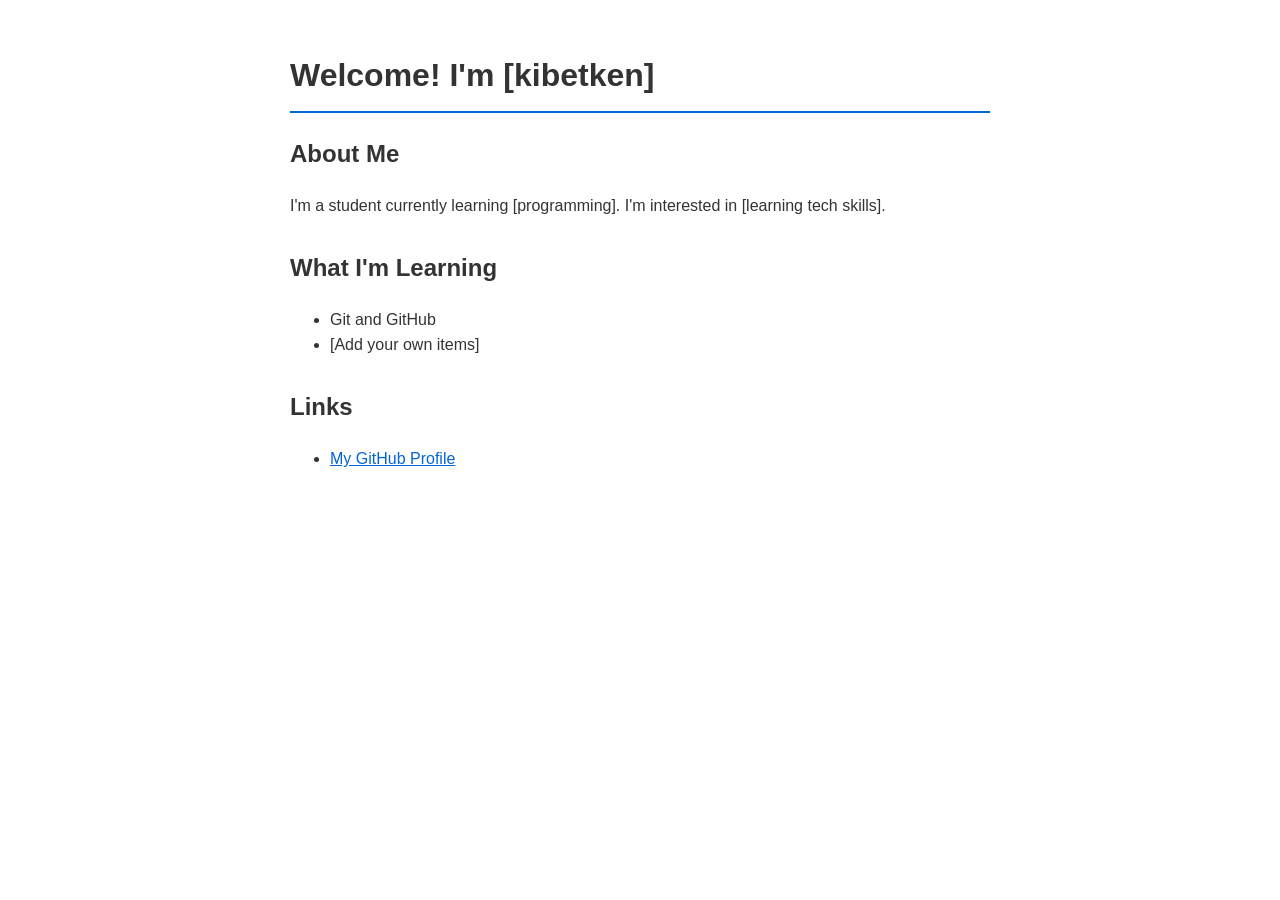
==== Index.html @ 1c2c4cef "Update Index.html" ====
<!DOCTYPE html>
<html lang="en">
<head>
    <meta charset="UTF-8">
    <meta name="viewport" content="width=device-width, initial-scale=1.0">
    <title>My Personal Site</title>
    <style>
        body {
            font-family: Arial, sans-serif;
            max-width: 700px;
            margin: 50px auto;
            padding: 0 20px;
            line-height: 1.6;
            color: #333;
        }
        h1 {
            border-bottom: 2px solid #0366d6;
            padding-bottom: 10px;
        }
        a {
            color: #0366d6;
        }
        .section {
            margin-bottom: 30px;
        }
    </style>
</head>
<body>
    <h1>Welcome! I'm [kibetken]</h1>

    <div class="section">
        <h2>About Me</h2>
        <p>I'm a student currently learning [programming]. I'm interested in [learning tech skills].</p>
    </div>

    <div class="section">
        <h2>What I'm Learning</h2>
        <ul>
            <li>Git and GitHub</li>
            <li>[Add your own items]</li>
        </ul>
    </div>

    <div class="section">
        <h2>Links</h2>
        <ul>
            <li><a href="https://github.com/LGRTECH98">My GitHub Profile</a></li>
        </ul>
    </div>
</body>
</html>
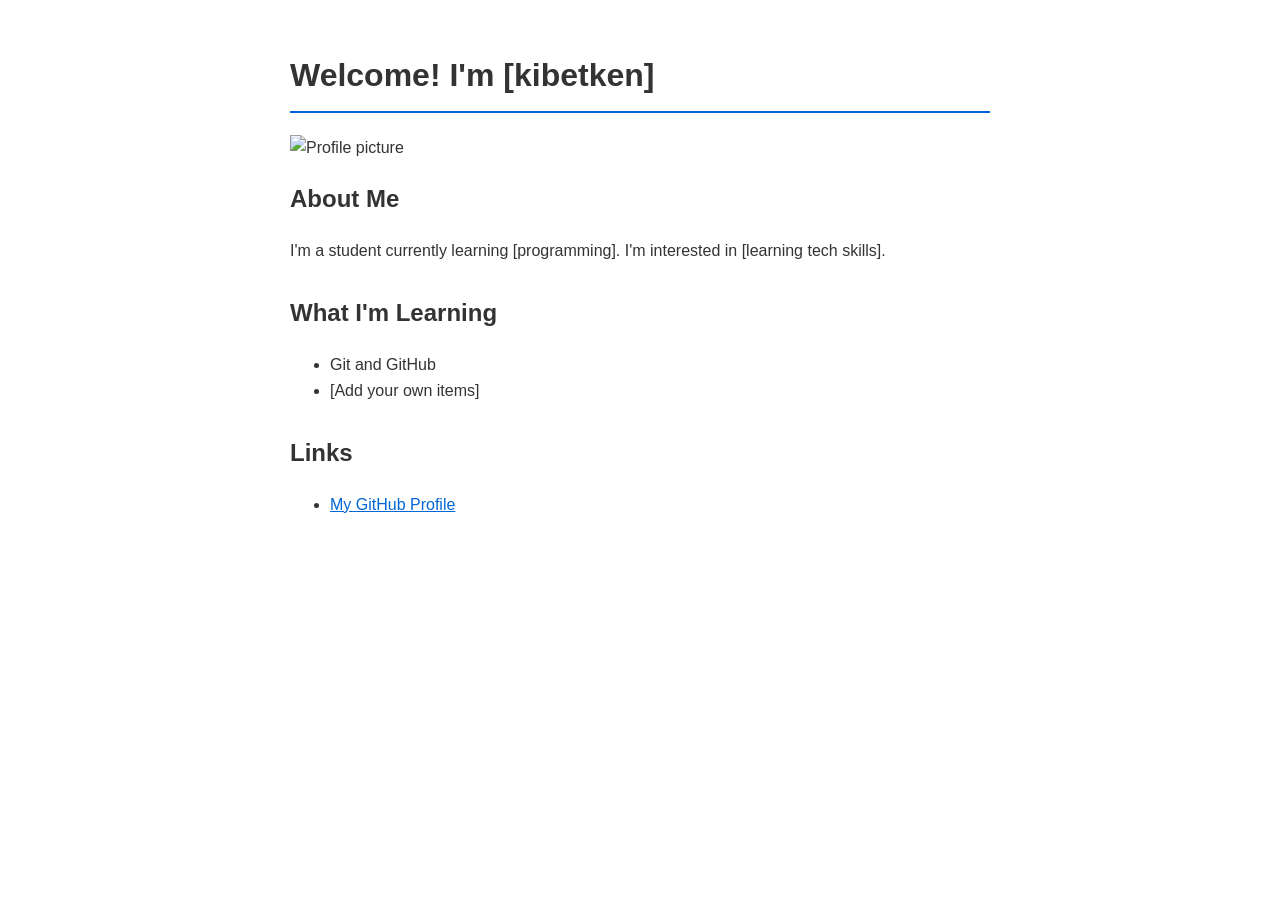
==== commit 45f1f43e: "Update Index.html" ====
--- a/Index.html
+++ b/Index.html
@@ -27,7 +27,7 @@
 </head>
 <body>
     <h1>Welcome! I'm [kibetken]</h1>
-
+<img src="https://www.google.com/imgres?imgurl=https://www.eschoolnews.com/files/2024/12/k-12-tech-innovation-news.jpeg&imgrefurl=https://www.eschoolnews.com/it-leadership/2023/12/11/k-12-tech-innovation-news/&h=333&w=500&tbnid=twZGkjeEBODD8M&q=Tech+pic&tbnh=87&tbnw=130&usg=AI4_-kTUtuGstZNrq8DsuApKvxibdjuUSw&vet=1&docid=xjkQpLtMM0JfkM&client=ms-opera-mini-android&sa=X&ved=2ahUKEwiq9vPh7o-VAxXQgWEGHTpvEzEQ9QF6BAgLEAQ" alt="Profile picture" class="profile">
     <div class="section">
         <h2>About Me</h2>
         <p>I'm a student currently learning [programming]. I'm interested in [learning tech skills].</p>
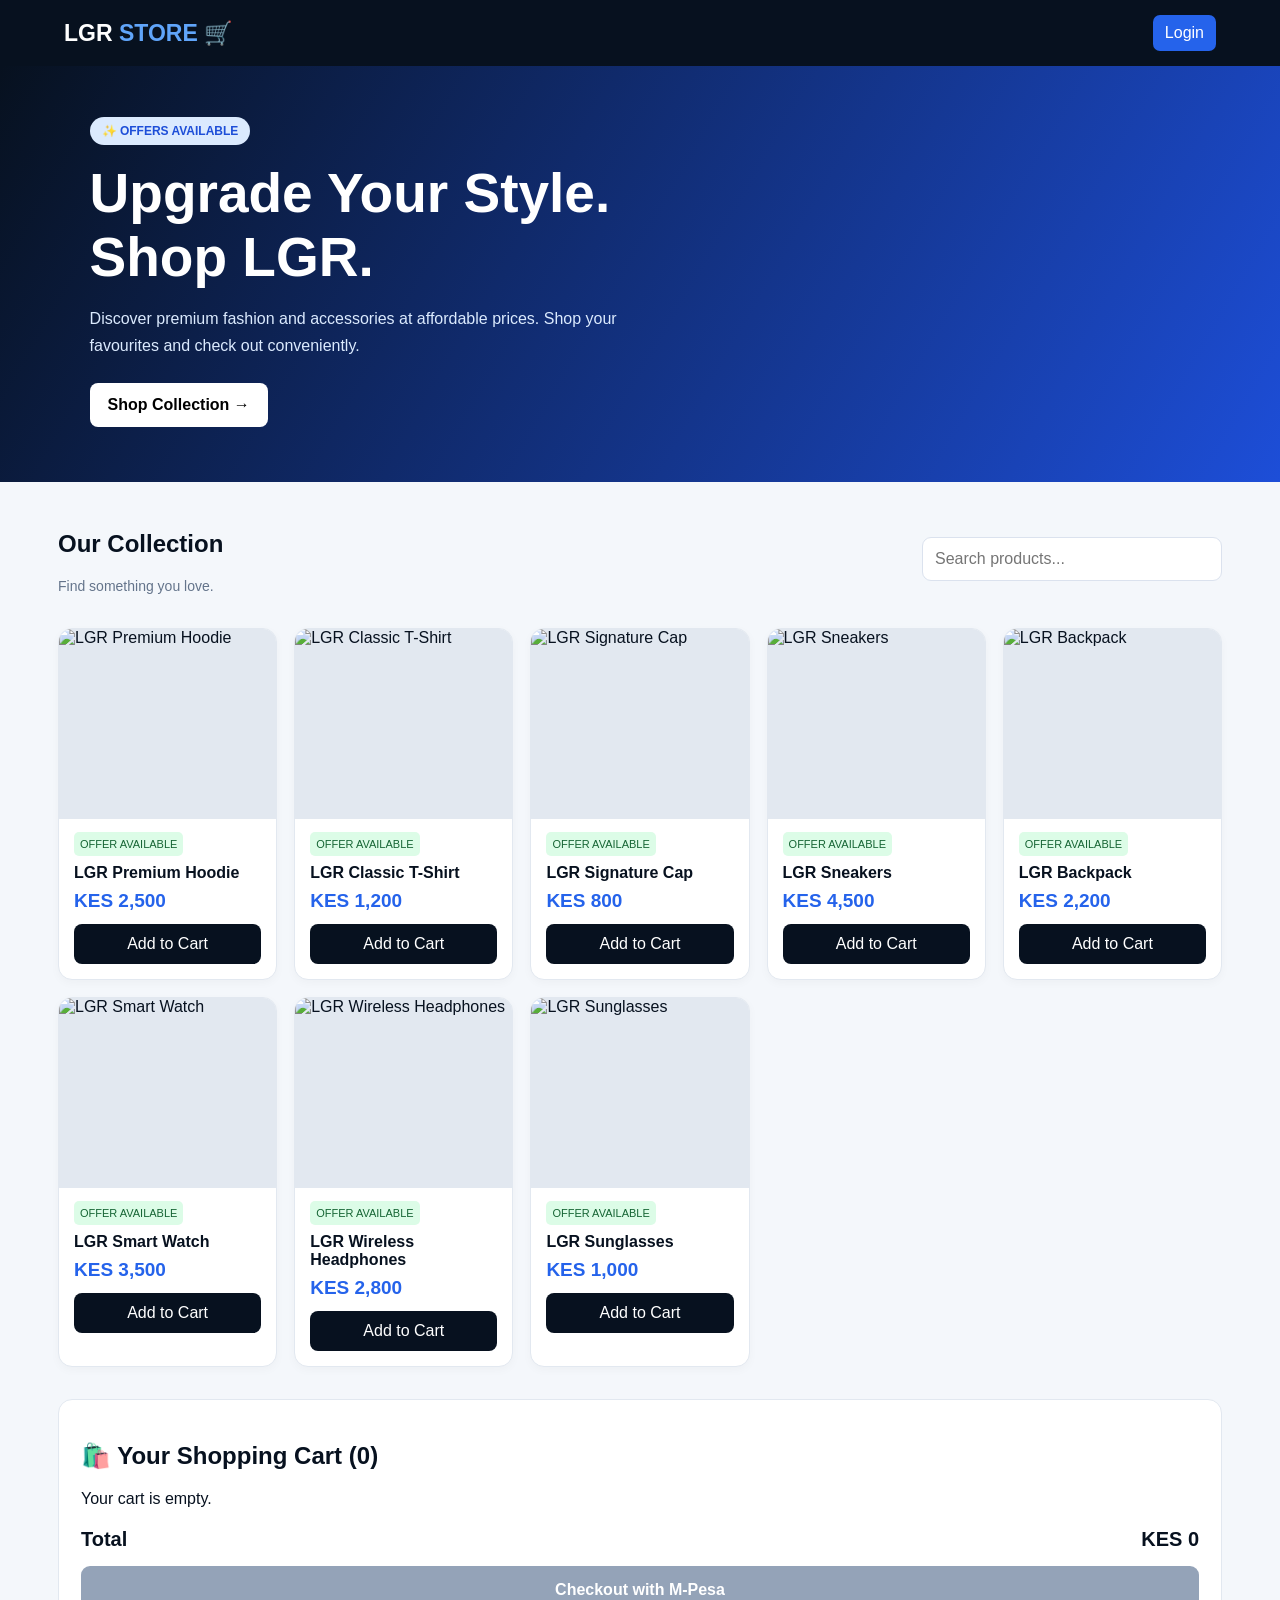
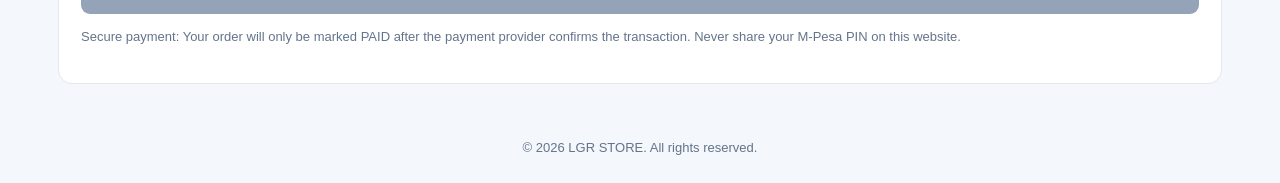
==== commit ee8fba03: "Create Index.html" ====
--- a/Index.html
+++ b/Index.html
@@ -1,51 +1,417 @@
+
 <!DOCTYPE html>
 <html lang="en">
 <head>
-    <meta charset="UTF-8">
-    <meta name="viewport" content="width=device-width, initial-scale=1.0">
-    <title>My Personal Site</title>
-    <style>
-        body {
-            font-family: Arial, sans-serif;
-            max-width: 700px;
-            margin: 50px auto;
-            padding: 0 20px;
-            line-height: 1.6;
-            color: #333;
-        }
-        h1 {
-            border-bottom: 2px solid #0366d6;
-            padding-bottom: 10px;
-        }
-        a {
-            color: #0366d6;
-        }
-        .section {
-            margin-bottom: 30px;
-        }
-    </style>
+<meta charset="UTF-8">
+<meta name="viewport" content="width=device-width, initial-scale=1">
+<meta name="theme-color" content="#07111f">
+<title>LGR STORE | Shop Premium</title>
+<style>
+:root{--dark:#07111f;--blue:#2563eb;--green:#00a859;--bg:#f4f7fb}
+*{box-sizing:border-box}
+body{margin:0;font-family:Arial,sans-serif;background:var(--bg);color:var(--dark)}
+button,input{font:inherit}
+button{cursor:pointer}
+header{position:sticky;top:0;z-index:10;background:var(--dark);color:white;padding:15px 5%;display:flex;justify-content:space-between;align-items:center;gap:12px}
+.brand{font-size:23px;font-weight:900}.brand span{color:#60a5fa}
+header button{padding:9px 12px;border:0;border-radius:7px}
+#userArea{display:flex;align-items:center;gap:8px;flex-wrap:wrap}
+.hero{padding:55px 7%;background:linear-gradient(120deg,#07111f,#1d4ed8);color:white}
+.hero .tag{background:#dbeafe;color:#1d4ed8;padding:7px 12px;border-radius:20px;font-size:12px;font-weight:bold}
+.hero h1{font-size:clamp(34px,6vw,55px);margin:22px 0 12px}
+.hero p{line-height:1.7;color:#dbeafe;max-width:580px}
+.hero button{background:white;border:0;padding:13px 18px;border-radius:8px;font-weight:bold;margin-top:8px}
+main{max-width:1200px;margin:auto;padding:28px 18px}
+.heading{display:flex;justify-content:space-between;align-items:center;gap:12px;flex-wrap:wrap}
+.heading p{color:#64748b;font-size:14px}
+#search{padding:12px;border:1px solid #dbe2ee;border-radius:9px;width:min(100%,300px)}
+.products{display:grid;grid-template-columns:repeat(auto-fit,minmax(205px,1fr));gap:17px;margin-top:20px}
+.card{background:white;border:1px solid #e2e8f0;border-radius:14px;overflow:hidden;box-shadow:0 3px 10px #00000008}
+.card img{width:100%;height:190px;object-fit:cover;background:#e2e8f0;display:block}
+.card-body{padding:15px}
+.offer{font-size:11px;color:#166534;background:#dcfce7;padding:6px;border-radius:5px}
+.card h3{font-size:16px;margin:12px 0 8px}
+.price{font-size:19px;color:var(--blue);font-weight:bold}
+.card button{width:100%;padding:11px;background:var(--dark);color:white;border:0;border-radius:8px;margin-top:12px}
+.card button:hover{background:var(--blue)}
+.cart{margin-top:32px;padding:22px;background:white;border:1px solid #e2e8f0;border-radius:14px}
+.cart-row{display:flex;justify-content:space-between;align-items:center;gap:10px;padding:13px 0;border-bottom:1px solid #e2e8f0}
+.item-name{font-weight:bold}.muted{color:#64748b;font-size:13px;margin-top:5px}
+.quantity{display:flex;align-items:center;gap:8px}
+.quantity button,.remove{padding:6px 10px;border:1px solid #ddd;border-radius:6px;background:white}
+.remove{color:#dc2626}
+.total-row{display:flex;justify-content:space-between;font-size:20px;font-weight:bold;margin-top:20px}
+.checkout-btn{width:100%;padding:15px;border:0;border-radius:9px;background:var(--green);color:white;font-weight:bold;margin-top:15px}
+.checkout-btn:disabled{background:#94a3b8;cursor:not-allowed}
+.notice{font-size:13px;color:#64748b;line-height:1.6}
+.modal{display:none;position:fixed;inset:0;background:#0009;z-index:30;align-items:center;justify-content:center;padding:15px}
+.modal.active{display:flex}
+.modal-box{width:min(100%,380px);background:white;border-radius:15px;padding:23px}
+.modal-box input{width:100%;padding:13px;border:1px solid #cbd5e1;border-radius:8px;margin:10px 0}
+.modal-box button{width:100%;padding:12px;border:0;border-radius:8px;margin-top:8px}
+.pay{background:var(--green);color:white}.cancel{background:#e2e8f0}
+#status{font-size:14px;line-height:1.6}
+footer{text-align:center;padding:28px;color:#64748b;font-size:13px}
+#heartCanvas{position:fixed;inset:0;pointer-events:none;z-index:50}
+@media(max-width:480px){header{padding:13px}.brand{font-size:18px}.hero{padding:42px 22px}.products{grid-template-columns:repeat(2,minmax(0,1fr));gap:10px}.card img{height:140px}.card-body{padding:10px}.card h3{font-size:14px}.price{font-size:16px}main{padding:22px 12px}.cart{padding:15px}}
+</style>
 </head>
 <body>
-    <h1>Welcome! I'm [kibetken]</h1>
-<img src="https://www.google.com/imgres?imgurl=https://www.eschoolnews.com/files/2024/12/k-12-tech-innovation-news.jpeg&imgrefurl=https://www.eschoolnews.com/it-leadership/2023/12/11/k-12-tech-innovation-news/&h=333&w=500&tbnid=twZGkjeEBODD8M&q=Tech+pic&tbnh=87&tbnw=130&usg=AI4_-kTUtuGstZNrq8DsuApKvxibdjuUSw&vet=1&docid=xjkQpLtMM0JfkM&client=ms-opera-mini-android&sa=X&ved=2ahUKEwiq9vPh7o-VAxXQgWEGHTpvEzEQ9QF6BAgLEAQ" alt="Profile picture" class="profile">
-    <div class="section">
-        <h2>About Me</h2>
-        <p>I'm a student currently learning [programming]. I'm interested in [learning tech skills].</p>
+<canvas id="heartCanvas"></canvas>
+
+<header>
+  <a href="#top" style="color:white;text-decoration:none" class="brand">LGR <span>STORE</span> 🛒</a>
+  <div id="userArea">
+    <button onclick="login()" style="background:#2563eb;color:white">Login</button>
+  </div>
+</header>
+
+<section class="hero" id="top">
+  <span class="tag">✨ OFFERS AVAILABLE</span>
+  <h1>Upgrade Your Style.<br>Shop LGR.</h1>
+  <p>Discover premium fashion and accessories at affordable prices. Shop your favourites and check out conveniently.</p>
+  <button onclick="document.getElementById('shop').scrollIntoView({behavior:'smooth'})">Shop Collection →</button>
+</section>
+
+<main>
+  <section id="shop">
+    <div class="heading">
+      <div><h2>Our Collection</h2><p>Find something you love.</p></div>
+      <input id="search" type="search" placeholder="Search products..." oninput="renderProducts()">
     </div>
-
-    <div class="section">
-        <h2>What I'm Learning</h2>
-        <ul>
-            <li>Git and GitHub</li>
-            <li>[Add your own items]</li>
-        </ul>
-    </div>
-
-    <div class="section">
-        <h2>Links</h2>
-        <ul>
-            <li><a href="https://github.com/LGRTECH98">My GitHub Profile</a></li>
-        </ul>
-    </div>
+    <div class="products" id="products"></div>
+  </section>
+
+  <section class="cart" id="cart">
+    <h2>🛍️ Your Shopping Cart (<span id="cartCount">0</span>)</h2>
+    <div id="cartList">Your cart is empty.</div>
+    <div class="total-row"><span>Total</span><span>KES <span id="total">0</span></span></div>
+    <button class="checkout-btn" id="checkoutBtn" onclick="openPayment()" disabled>Checkout with M-Pesa</button>
+    <p class="notice">Secure payment: Your order will only be marked PAID after the payment provider confirms the transaction. Never share your M-Pesa PIN on this website.</p>
+  </section>
+</main>
+
+<footer>© <span id="year"></span> LGR STORE. All rights reserved.</footer>
+
+<div class="modal" id="paymentModal">
+  <div class="modal-box">
+    <h2>Pay with M-Pesa</h2>
+    <p class="notice">Enter your Safaricom number to request an M-Pesa payment prompt.</p>
+    <label for="phone">M-Pesa phone number</label>
+    <input id="phone" type="tel" placeholder="0712345678" maxlength="13" autocomplete="tel">
+    <p><b>Order total: KES <span id="payTotal">0</span></b></p>
+    <p class="notice" id="status">Your phone will receive a payment prompt when the backend is connected.</p>
+    <button class="pay" id="payButton" onclick="payNow()">Request M-Pesa Payment</button>
+    <button class="cancel" onclick="closePayment()">Cancel</button>
+  </div>
+</div>
+
+<script>
+"use strict";
+
+// Change this URL to your deployed Node.js backend.
+const API_BASE = "http://localhost:3000";
+
+const productsData = [
+  {id:1,name:"LGR Premium Hoodie",price:2500,img:"https://placehold.co/500x400/172554/ffffff?text=LGR+Hoodie"},
+  {id:2,name:"LGR Classic T-Shirt",price:1200,img:"https://placehold.co/500x400/e2e8f0/172554?text=LGR+Tee"},
+  {id:3,name:"LGR Signature Cap",price:800,img:"https://placehold.co/500x400/172554/ffffff?text=LGR+Cap"},
+  {id:4,name:"LGR Sneakers",price:4500,img:"https://placehold.co/500x400/e2e8f0/172554?text=Sneakers"},
+  {id:5,name:"LGR Backpack",price:2200,img:"https://placehold.co/500x400/172554/ffffff?text=Backpack"},
+  {id:6,name:"LGR Smart Watch",price:3500,img:"https://placehold.co/500x400/e2e8f0/172554?text=Smart+Watch"},
+  {id:7,name:"LGR Wireless Headphones",price:2800,img:"https://placehold.co/500x400/172554/ffffff?text=Headphones"},
+  {id:8,name:"LGR Sunglasses",price:1000,img:"https://placehold.co/500x400/e2e8f0/172554?text=Sunglasses"}
+];
+
+let cart = loadCart();
+let paymentRequestInProgress = false;
+
+function loadCart(){
+  try{
+    const saved = JSON.parse(localStorage.getItem("lgrCart") || "[]");
+    if(!Array.isArray(saved)) return [];
+    return saved.map(item => ({
+      id:Number(item.id),
+      quantity:Math.min(20,Math.max(1,Number(item.quantity)||1))
+    })).filter(item => productsData.some(p => p.id === item.id));
+  }catch{return [];}
+}
+
+function saveCart(){
+  localStorage.setItem("lgrCart",JSON.stringify(cart));
+}
+
+function currentUser(){
+  try{return JSON.parse(localStorage.getItem("lgrUser")||"null");}
+  catch{return null;}
+}
+
+function login(){
+  location.href="apex-hearts.html";
+}
+
+function renderUser(){
+  const user=currentUser();
+  const area=document.getElementById("userArea");
+
+  if(user && user.isLoggedIn){
+    const greeting=document.createElement("span");
+    greeting.textContent="Hi, "+String(user.name||"Customer");
+    area.replaceChildren(greeting);
+
+    const logoutButton=document.createElement("button");
+    logoutButton.textContent="Logout";
+    logoutButton.style.background="#e2e8f0";
+    logoutButton.onclick=()=>{
+      localStorage.removeItem("lgrUser");
+      location.href="apex-hearts.html";
+    };
+    area.appendChild(logoutButton);
+  }else{
+    area.replaceChildren();
+    const button=document.createElement("button");
+    button.textContent="Login";
+    button.style.background="#2563eb";
+    button.style.color="white";
+    button.onclick=login;
+    area.appendChild(button);
+  }
+}
+
+function renderProducts(){
+  const term=document.getElementById("search").value.toLowerCase().trim();
+  const container=document.getElementById("products");
+  container.replaceChildren();
+
+  productsData.filter(p=>p.name.toLowerCase().includes(term)).forEach(p=>{
+    const card=document.createElement("article");
+    card.className="card";
+
+    const img=document.createElement("img");
+    img.src=p.img;
+    img.alt=p.name;
+    img.loading="lazy";
+    img.onerror=()=>{img.onerror=null;img.src="https://placehold.co/500x400/e2e8f0/172554?text=LGR+Store";};
+
+    const body=document.createElement("div");
+    body.className="card-body";
+    body.innerHTML='<span class="offer">OFFER AVAILABLE</span>';
+
+    const name=document.createElement("h3");
+    name.textContent=p.name;
+
+    const price=document.createElement("div");
+    price.className="price";
+    price.textContent="KES "+p.price.toLocaleString("en-KE");
+
+    const button=document.createElement("button");
+    button.textContent="Add to Cart";
+    button.onclick=()=>addToCart(p.id);
+
+    body.append(name,price,button);
+    card.append(img,body);
+    container.appendChild(card);
+  });
+
+  if(!container.children.length){
+    container.textContent="No products match your search.";
+  }
+}
+
+function addToCart(id){
+  const item=cart.find(i=>i.id===id);
+  if(item){
+    if(item.quantity>=20){alert("Maximum quantity is 20 per product.");return;}
+    item.quantity++;
+  }else{
+    cart.push({id,quantity:1});
+  }
+  saveCart();
+  renderCart();
+}
+
+function changeQuantity(id,delta){
+  const item=cart.find(i=>i.id===id);
+  if(!item)return;
+  item.quantity+=delta;
+  if(item.quantity<=0)cart=cart.filter(i=>i.id!==id);
+  if(item.quantity>20)item.quantity=20;
+  saveCart();
+  renderCart();
+}
+
+function removeItem(id){
+  cart=cart.filter(i=>i.id!==id);
+  saveCart();
+  renderCart();
+}
+
+function getTotal(){
+  return cart.reduce((sum,item)=>{
+    const product=productsData.find(p=>p.id===item.id);
+    return sum+(product?product.price*item.quantity:0);
+  },0);
+}
+
+function renderCart(){
+  const list=document.getElementById("cartList");
+  list.replaceChildren();
+
+  document.getElementById("cartCount").textContent=
+    cart.reduce((sum,i)=>sum+i.quantity,0);
+  document.getElementById("total").textContent=getTotal().toLocaleString("en-KE");
+  document.getElementById("payTotal").textContent=getTotal().toLocaleString("en-KE");
+  document.getElementById("checkoutBtn").disabled=cart.length===0;
+
+  if(!cart.length){
+    list.textContent="Your cart is empty.";
+    return;
+  }
+
+  cart.forEach(item=>{
+    const product=productsData.find(p=>p.id===item.id);
+    if(!product)return;
+
+    const row=document.createElement("div");
+    row.className="cart-row";
+
+    const details=document.createElement("div");
+    const name=document.createElement("div");
+    name.className="item-name";
+    name.textContent=product.name;
+
+    const sub=document.createElement("div");
+    sub.className="muted";
+    sub.textContent="KES "+(product.price*item.quantity).toLocaleString("en-KE");
+
+    details.append(name,sub);
+
+    const controls=document.createElement("div");
+    controls.className="quantity";
+
+    const minus=document.createElement("button");
+    minus.textContent="−";
+    minus.setAttribute("aria-label","Decrease quantity");
+    minus.onclick=()=>changeQuantity(item.id,-1);
+
+    const qty=document.createElement("span");
+    qty.textContent=item.quantity;
+
+    const plus=document.createElement("button");
+    plus.textContent="+";
+    plus.setAttribute("aria-label","Increase quantity");
+    plus.onclick=()=>changeQuantity(item.id,1);
+
+    const remove=document.createElement("button");
+    remove.className="remove";
+    remove.textContent="Remove";
+    remove.onclick=()=>removeItem(item.id);
+
+    controls.append(minus,qty,plus,remove);
+    row.append(details,controls);
+    list.appendChild(row);
+  });
+}
+
+function openPayment(){
+  if(!cart.length)return;
+  const user=currentUser();
+  if(!user || !user.isLoggedIn){
+    alert("Please log in before checkout.");
+    login();
+    return;
+  }
+  document.getElementById("paymentModal").classList.add("active");
+  document.getElementById("status").textContent=
+    "Enter your phone number to request payment.";
+}
+
+function closePayment(){
+  if(paymentRequestInProgress)return;
+  document.getElementById("paymentModal").classList.remove("active");
+}
+
+function normalisePhone(value){
+  let phone=value.replace(/[\s-]/g,"");
+  if(/^07\d{8}$/.test(phone))return "254"+phone.slice(1);
+  if(/^01\d{8}$/.test(phone))return "254"+phone.slice(1);
+  if(/^\+254[17]\d{8}$/.test(phone))return phone.slice(1);
+  if(/^254[17]\d{8}$/.test(phone))return phone;
+  return null;
+}
+
+async function payNow(){
+  if(paymentRequestInProgress)return;
+  if(!cart.length){alert("Your cart is empty.");return;}
+
+  const phone=normalisePhone(document.getElementById("phone").value.trim());
+  if(!phone){
+    alert("Enter a valid Kenyan mobile number, for example 0712345678.");
+    return;
+  }
+
+  const user=currentUser();
+  if(!user || !user.isLoggedIn){
+    alert("Please log in first.");
+    login();
+    return;
+  }
+
+  paymentRequestInProgress=true;
+  const button=document.getElementById("payButton");
+  const status=document.getElementById("status");
+  button.disabled=true;
+  button.textContent="Requesting...";
+  status.textContent="Contacting the payment server. Please wait.";
+
+  try{
+    /*
+      The backend must:
+      1. Verify products and prices itself.
+      2. Create an order with status PENDING.
+      3. Request the Daraja STK Push.
+      4. Verify the callback from Safaricom.
+      5. Mark the order PAID only after verified success.
+      6. Never trust an amount or payment result from the browser.
+    */
+    const response=await fetch(API_BASE+"/api/mpesa/stkpush",{
+      method:"POST",
+      headers:{"Content-Type":"application/json"},
+      body:JSON.stringify({
+        phone,
+        items:cart.map(i=>({productId:i.id,quantity:i.quantity}))
+      })
+    });
+
+    const data=await response.json().catch(()=>({}));
+
+    if(!response.ok){
+      throw new Error(data.message||"Payment request failed. Check your backend configuration.");
+    }
+
+    status.textContent=data.message||
+      "Payment request submitted. Follow the instructions on your phone. Your order is not yet confirmed as paid.";
+
+    button.textContent="Request Sent";
+    /*
+      Do not clear the cart or show PAID here.
+      The backend should provide an authenticated order-status endpoint
+      or send a verified order update.
+    */
+  }catch(error){
+    status.textContent=error.message||
+      "Cannot contact the payment server. Check that your backend is running.";
+    button.disabled=false;
+    button.textContent="Try Again";
+  }finally{
+    paymentRequestInProgress=false;
+  }
+}
+
+document.getElementById("year").textContent=new Date().getFullYear();
+renderUser();
+renderProducts();
+renderCart();
+</script>
 </body>
-</html>+</html>
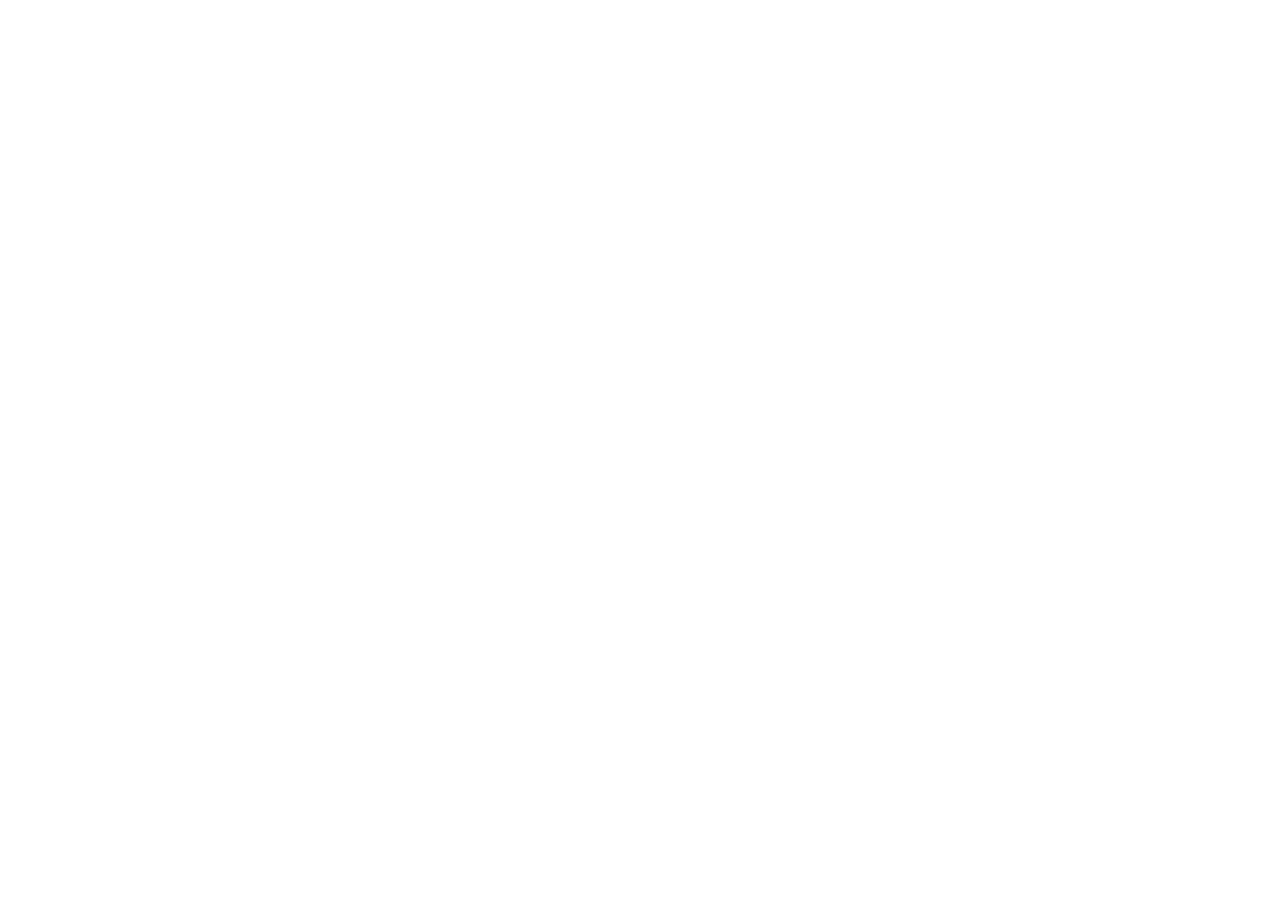
==== commit d1d12617: "Refactor CSS styles in Index.html Removed unused CSS styles and adjusted media queries for responsiv" ====
--- a/Index.html
+++ b/Index.html
@@ -1,4 +1,3 @@
-
 <!DOCTYPE html>
 <html lang="en">
 <head>
@@ -7,54 +6,7 @@
 <meta name="theme-color" content="#07111f">
 <title>LGR STORE | Shop Premium</title>
 <style>
-:root{--dark:#07111f;--blue:#2563eb;--green:#00a859;--bg:#f4f7fb}
-*{box-sizing:border-box}
-body{margin:0;font-family:Arial,sans-serif;background:var(--bg);color:var(--dark)}
-button,input{font:inherit}
-button{cursor:pointer}
-header{position:sticky;top:0;z-index:10;background:var(--dark);color:white;padding:15px 5%;display:flex;justify-content:space-between;align-items:center;gap:12px}
-.brand{font-size:23px;font-weight:900}.brand span{color:#60a5fa}
-header button{padding:9px 12px;border:0;border-radius:7px}
-#userArea{display:flex;align-items:center;gap:8px;flex-wrap:wrap}
-.hero{padding:55px 7%;background:linear-gradient(120deg,#07111f,#1d4ed8);color:white}
-.hero .tag{background:#dbeafe;color:#1d4ed8;padding:7px 12px;border-radius:20px;font-size:12px;font-weight:bold}
-.hero h1{font-size:clamp(34px,6vw,55px);margin:22px 0 12px}
-.hero p{line-height:1.7;color:#dbeafe;max-width:580px}
-.hero button{background:white;border:0;padding:13px 18px;border-radius:8px;font-weight:bold;margin-top:8px}
-main{max-width:1200px;margin:auto;padding:28px 18px}
-.heading{display:flex;justify-content:space-between;align-items:center;gap:12px;flex-wrap:wrap}
-.heading p{color:#64748b;font-size:14px}
-#search{padding:12px;border:1px solid #dbe2ee;border-radius:9px;width:min(100%,300px)}
-.products{display:grid;grid-template-columns:repeat(auto-fit,minmax(205px,1fr));gap:17px;margin-top:20px}
-.card{background:white;border:1px solid #e2e8f0;border-radius:14px;overflow:hidden;box-shadow:0 3px 10px #00000008}
-.card img{width:100%;height:190px;object-fit:cover;background:#e2e8f0;display:block}
-.card-body{padding:15px}
-.offer{font-size:11px;color:#166534;background:#dcfce7;padding:6px;border-radius:5px}
-.card h3{font-size:16px;margin:12px 0 8px}
-.price{font-size:19px;color:var(--blue);font-weight:bold}
-.card button{width:100%;padding:11px;background:var(--dark);color:white;border:0;border-radius:8px;margin-top:12px}
-.card button:hover{background:var(--blue)}
-.cart{margin-top:32px;padding:22px;background:white;border:1px solid #e2e8f0;border-radius:14px}
-.cart-row{display:flex;justify-content:space-between;align-items:center;gap:10px;padding:13px 0;border-bottom:1px solid #e2e8f0}
-.item-name{font-weight:bold}.muted{color:#64748b;font-size:13px;margin-top:5px}
-.quantity{display:flex;align-items:center;gap:8px}
-.quantity button,.remove{padding:6px 10px;border:1px solid #ddd;border-radius:6px;background:white}
-.remove{color:#dc2626}
-.total-row{display:flex;justify-content:space-between;font-size:20px;font-weight:bold;margin-top:20px}
-.checkout-btn{width:100%;padding:15px;border:0;border-radius:9px;background:var(--green);color:white;font-weight:bold;margin-top:15px}
-.checkout-btn:disabled{background:#94a3b8;cursor:not-allowed}
-.notice{font-size:13px;color:#64748b;line-height:1.6}
-.modal{display:none;position:fixed;inset:0;background:#0009;z-index:30;align-items:center;justify-content:center;padding:15px}
-.modal.active{display:flex}
-.modal-box{width:min(100%,380px);background:white;border-radius:15px;padding:23px}
-.modal-box input{width:100%;padding:13px;border:1px solid #cbd5e1;border-radius:8px;margin:10px 0}
-.modal-box button{width:100%;padding:12px;border:0;border-radius:8px;margin-top:8px}
-.pay{background:var(--green);color:white}.cancel{background:#e2e8f0}
-#status{font-size:14px;line-height:1.6}
-footer{text-align:center;padding:28px;color:#64748b;font-size:13px}
-#heartCanvas{position:fixed;inset:0;pointer-events:none;z-index:50}
-@media(max-width:480px){header{padding:13px}.brand{font-size:18px}.hero{padding:42px 22px}.products{grid-template-columns:repeat(2,minmax(0,1fr));gap:10px}.card img{height:140px}.card-body{padding:10px}.card h3{font-size:14px}.price{font-size:16px}main{padding:22px 12px}.cart{padding:15px}}
-</style>
+
 </head>
 <body>
 <canvas id="heartCanvas"></canvas>
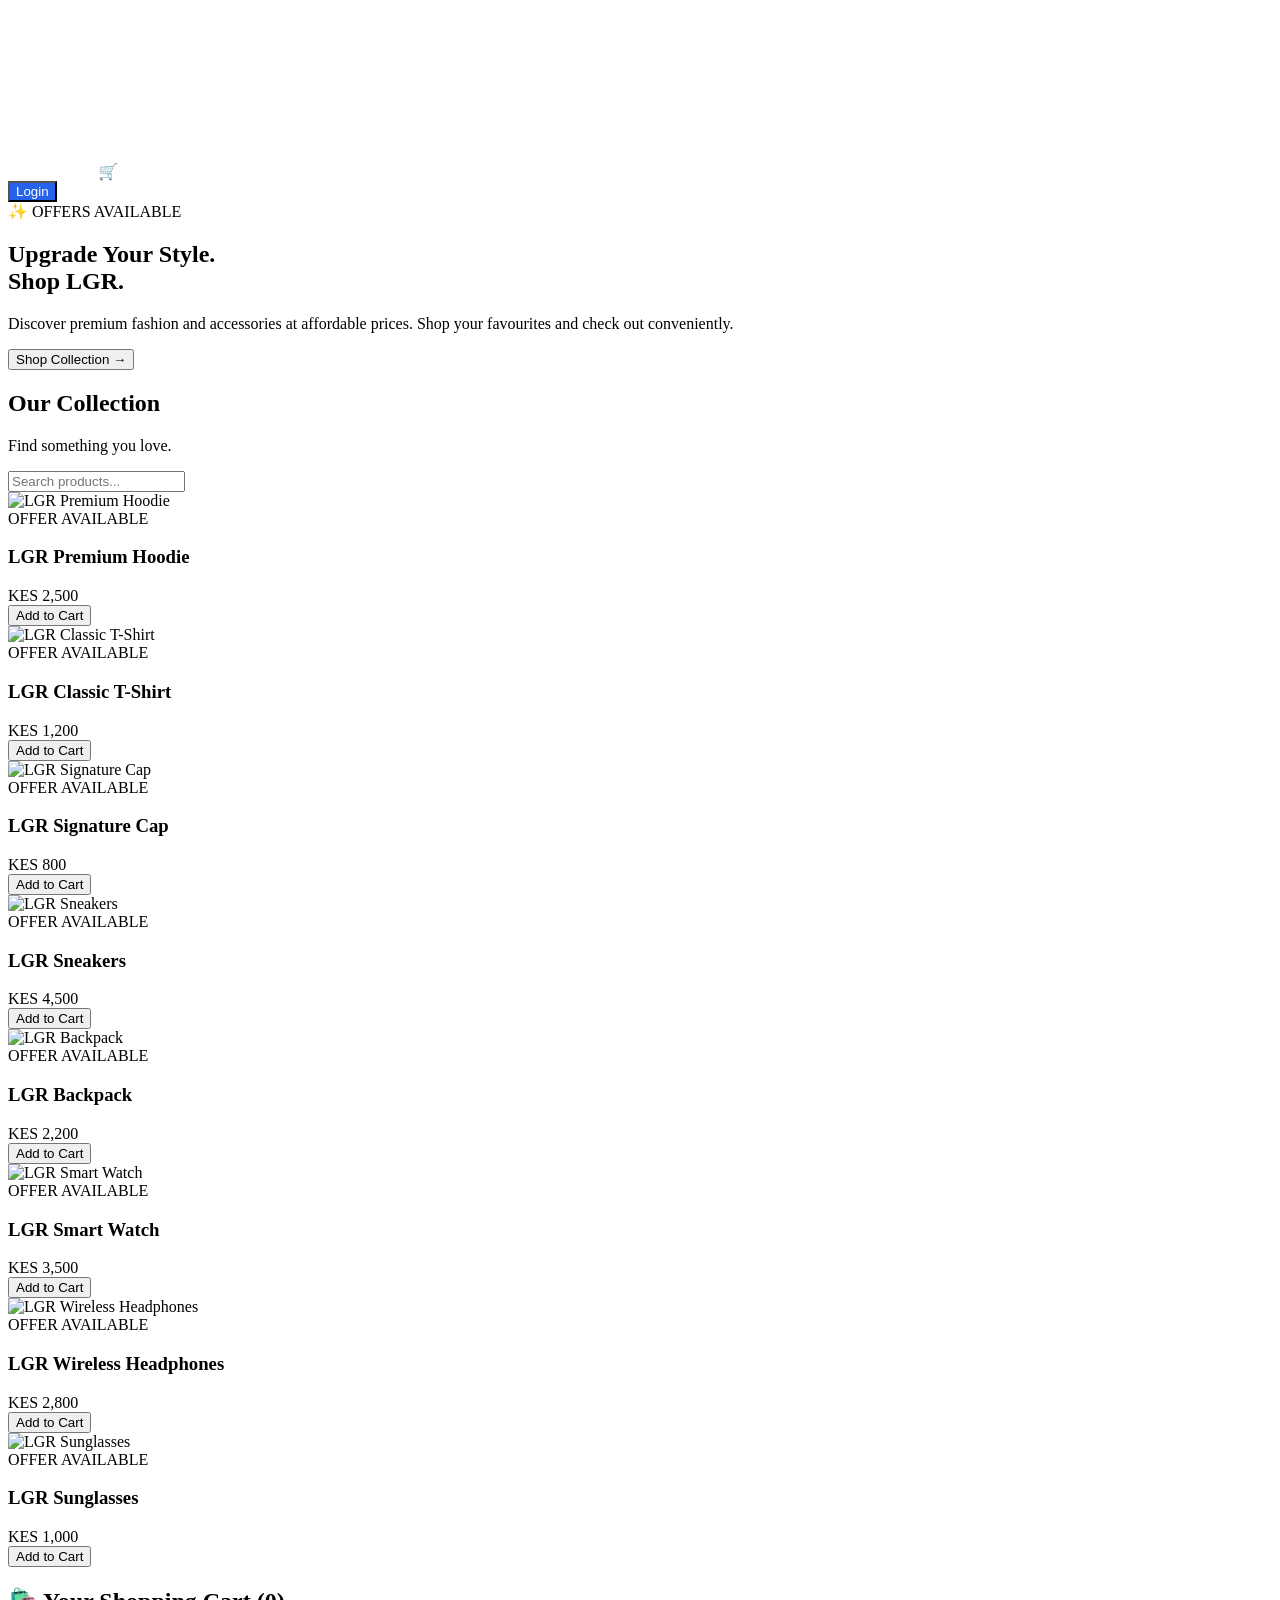
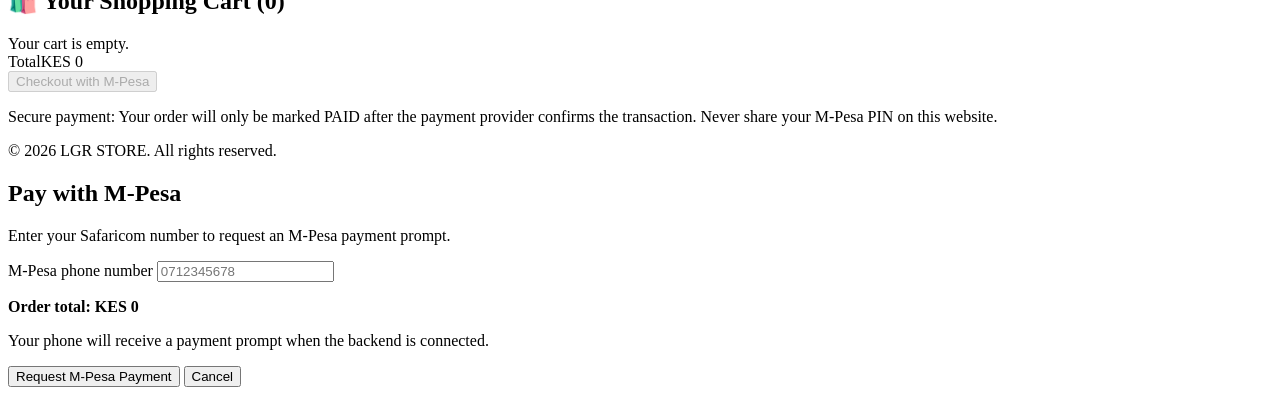
==== commit 0c891d72: "Remove style tag from Index.html" ====
--- a/Index.html
+++ b/Index.html
@@ -5,8 +5,7 @@
 <meta name="viewport" content="width=device-width, initial-scale=1">
 <meta name="theme-color" content="#07111f">
 <title>LGR STORE | Shop Premium</title>
-<style>
-
+  
 </head>
 <body>
 <canvas id="heartCanvas"></canvas>
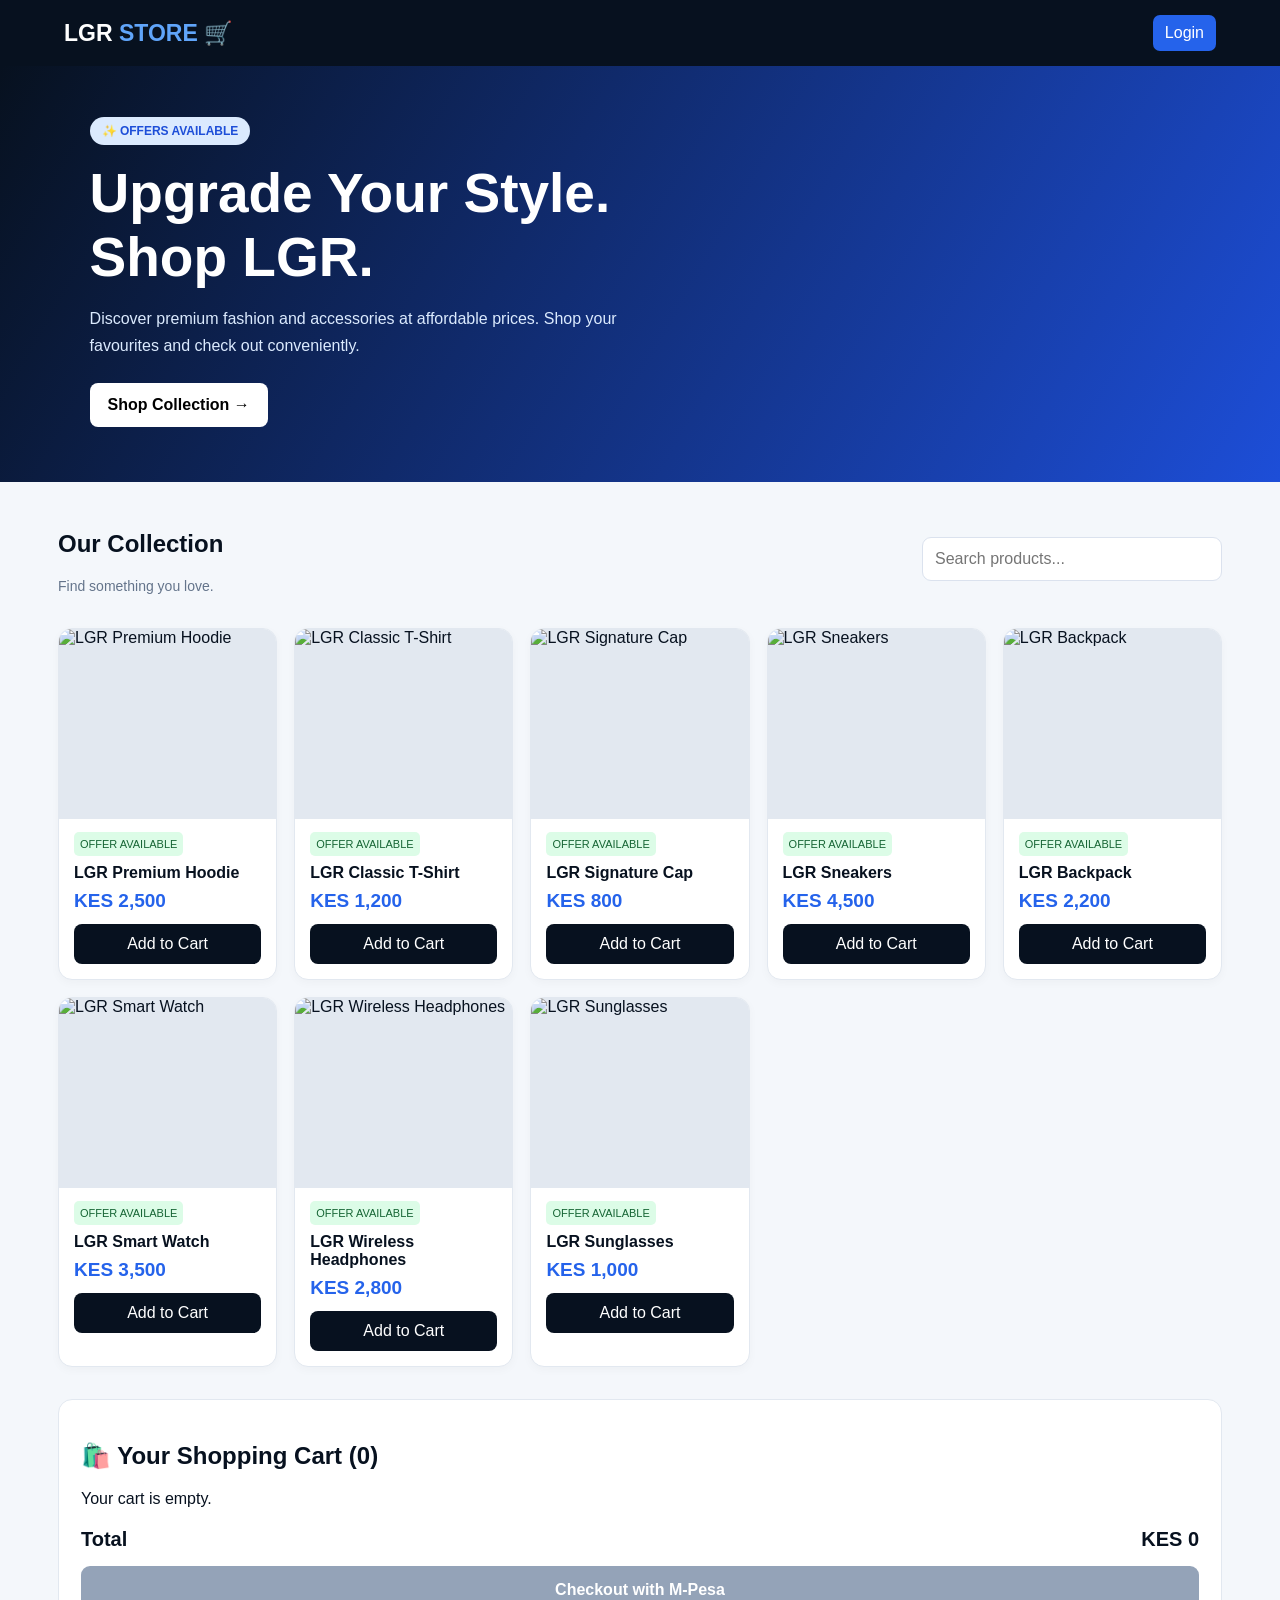
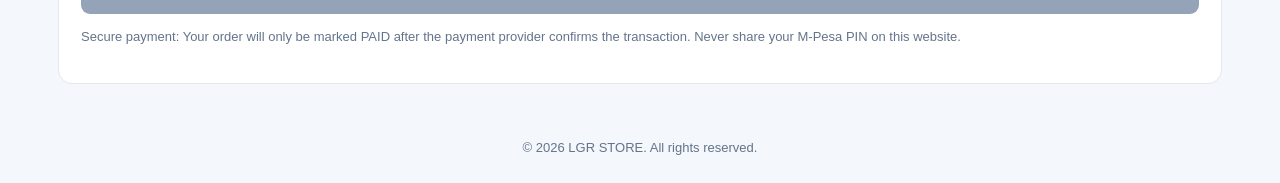
==== commit 6b9328d1: "Update Index.html" ====
--- a/Index.html
+++ b/Index.html
@@ -5,7 +5,7 @@
 <meta name="viewport" content="width=device-width, initial-scale=1">
 <meta name="theme-color" content="#07111f">
 <title>LGR STORE | Shop Premium</title>
-  
+  <link rel="stylesheet" href="style.css">
 </head>
 <body>
 <canvas id="heartCanvas"></canvas>
--- a/style.css
+++ b/style.css
@@ -0,0 +1,47 @@
+:root{--dark:#07111f;--blue:#2563eb;--green:#00a859;--bg:#f4f7fb}
+*{box-sizing:border-box}
+body{margin:0;font-family:Arial,sans-serif;background:var(--bg);color:var(--dark)}
+button,input{font:inherit}
+button{cursor:pointer}
+header{position:sticky;top:0;z-index:10;background:var(--dark);color:white;padding:15px 5%;display:flex;justify-content:space-between;align-items:center;gap:12px}
+.brand{font-size:23px;font-weight:900}.brand span{color:#60a5fa}
+header button{padding:9px 12px;border:0;border-radius:7px}
+#userArea{display:flex;align-items:center;gap:8px;flex-wrap:wrap}
+.hero{padding:55px 7%;background:linear-gradient(120deg,#07111f,#1d4ed8);color:white}
+.hero .tag{background:#dbeafe;color:#1d4ed8;padding:7px 12px;border-radius:20px;font-size:12px;font-weight:bold}
+.hero h1{font-size:clamp(34px,6vw,55px);margin:22px 0 12px}
+.hero p{line-height:1.7;color:#dbeafe;max-width:580px}
+.hero button{background:white;border:0;padding:13px 18px;border-radius:8px;font-weight:bold;margin-top:8px}
+main{max-width:1200px;margin:auto;padding:28px 18px}
+.heading{display:flex;justify-content:space-between;align-items:center;gap:12px;flex-wrap:wrap}
+.heading p{color:#64748b;font-size:14px}
+#search{padding:12px;border:1px solid #dbe2ee;border-radius:9px;width:min(100%,300px)}
+.products{display:grid;grid-template-columns:repeat(auto-fit,minmax(205px,1fr));gap:17px;margin-top:20px}
+.card{background:white;border:1px solid #e2e8f0;border-radius:14px;overflow:hidden;box-shadow:0 3px 10px #00000008}
+.card img{width:100%;height:190px;object-fit:cover;background:#e2e8f0;display:block}
+.card-body{padding:15px}
+.offer{font-size:11px;color:#166534;background:#dcfce7;padding:6px;border-radius:5px}
+.card h3{font-size:16px;margin:12px 0 8px}
+.price{font-size:19px;color:var(--blue);font-weight:bold}
+.card button{width:100%;padding:11px;background:var(--dark);color:white;border:0;border-radius:8px;margin-top:12px}
+.card button:hover{background:var(--blue)}
+.cart{margin-top:32px;padding:22px;background:white;border:1px solid #e2e8f0;border-radius:14px}
+.cart-row{display:flex;justify-content:space-between;align-items:center;gap:10px;padding:13px 0;border-bottom:1px solid #e2e8f0}
+.item-name{font-weight:bold}.muted{color:#64748b;font-size:13px;margin-top:5px}
+.quantity{display:flex;align-items:center;gap:8px}
+.quantity button,.remove{padding:6px 10px;border:1px solid #ddd;border-radius:6px;background:white}
+.remove{color:#dc2626}
+.total-row{display:flex;justify-content:space-between;font-size:20px;font-weight:bold;margin-top:20px}
+.checkout-btn{width:100%;padding:15px;border:0;border-radius:9px;background:var(--green);color:white;font-weight:bold;margin-top:15px}
+.checkout-btn:disabled{background:#94a3b8;cursor:not-allowed}
+.notice{font-size:13px;color:#64748b;line-height:1.6}
+.modal{display:none;position:fixed;inset:0;background:#0009;z-index:30;align-items:center;justify-content:center;padding:15px}
+.modal.active{display:flex}
+.modal-box{width:min(100%,380px);background:white;border-radius:15px;padding:23px}
+.modal-box input{width:100%;padding:13px;border:1px solid #cbd5e1;border-radius:8px;margin:10px 0}
+.modal-box button{width:100%;padding:12px;border:0;border-radius:8px;margin-top:8px}
+.pay{background:var(--green);color:white}.cancel{background:#e2e8f0}
+#status{font-size:14px;line-height:1.6}
+footer{text-align:center;padding:28px;color:#64748b;font-size:13px}
+#heartCanvas{position:fixed;inset:0;pointer-events:none;z-index:50}
+@media(max-width:480px){header{padding:13px}.brand{font-size:18px}.hero{padding:42px 22px}.products{grid-template-columns:repeat(2,minmax(0,1fr));gap:10px}.card img{height:140px}.card-body{padding:10px}.card h3{font-size:14px}.price{font-size:16px}main{padding:22px 12px}.cart{padding:15px}}
